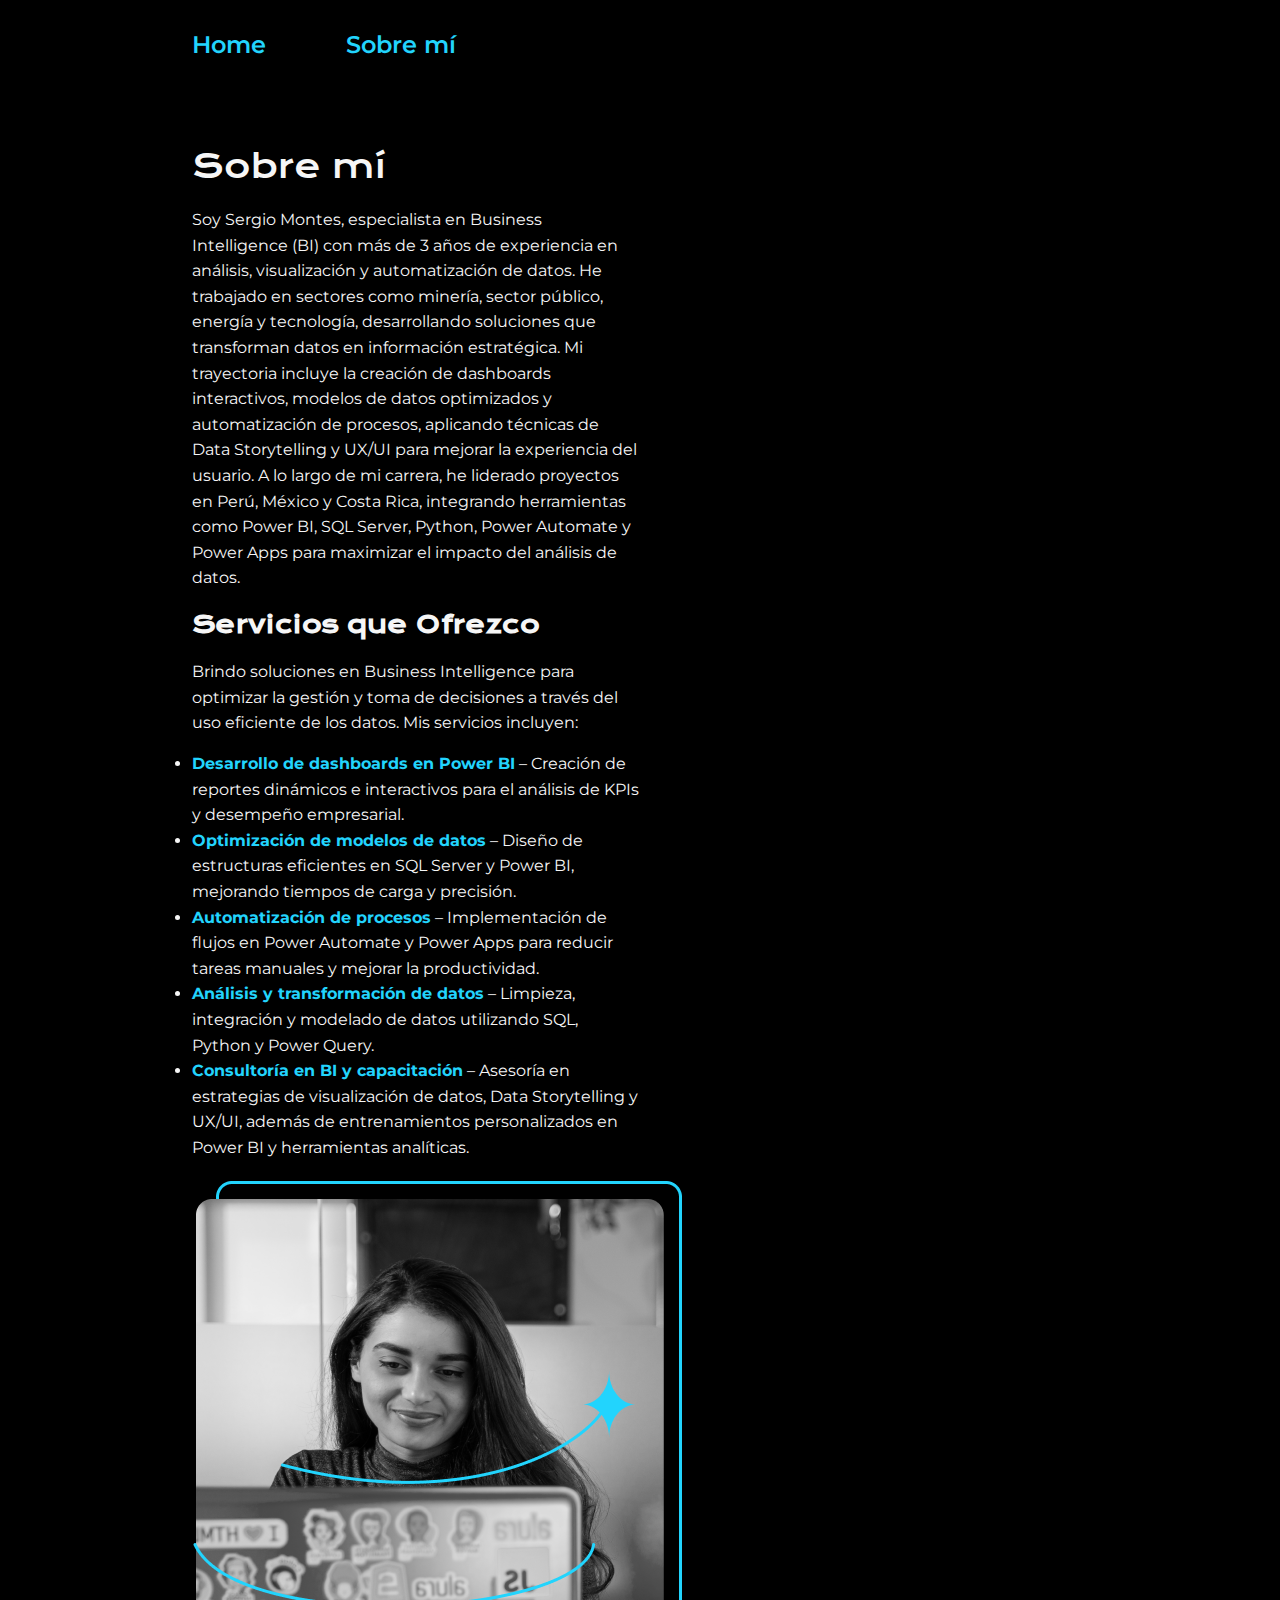
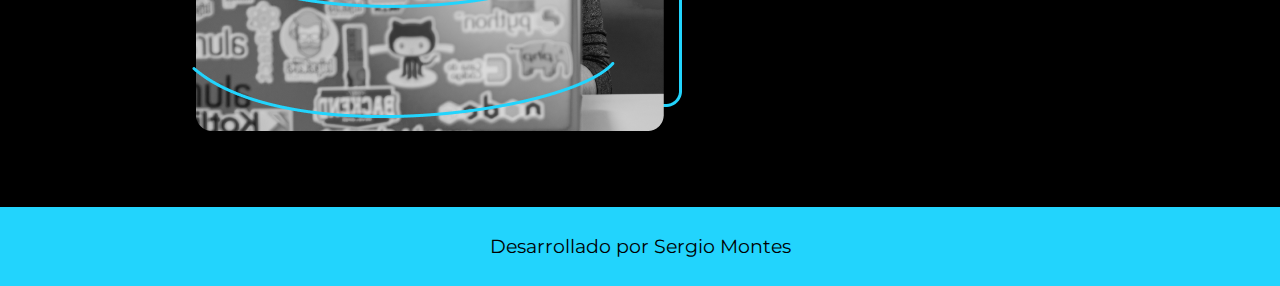
==== about.html @ aabba67d "Creando el Proyecto Portafolio" ====
<!DOCTYPE html>
<html lang="es">

<head>
    <meta charset="UTF-8">
    <meta name="viewport" content="width=device-width, initial-scale=1.0">
    <title>Sobre mí</title>
    <link rel="stylesheet" href="./styles/styleAbout.css"
</head>

<body>
    <header class="header">
        <nav class="header_menu">
            <a class="header_menu_link" href="index.html">Home</a>
            <a class="header_menu_link" href="about.html">Sobre mí</a>
        </nav>
    </header>
    <main class="presentacion">
        <section class="presentacion_contenido">
            <hi class="presentacion_contenido_primer_titulo">Sobre mí</hi>
            <p class="presentacion_contenido_texto">
                Soy Sergio Montes, especialista en Business Intelligence (BI) con más de 3 años de experiencia en
                análisis, visualización y automatización de datos. He trabajado en sectores como minería, sector
                público, energía y tecnología, desarrollando soluciones que transforman datos en información
                estratégica. Mi trayectoria incluye la creación de dashboards interactivos, modelos de datos optimizados
                y automatización de procesos, aplicando técnicas de Data Storytelling y UX/UI para mejorar la
                experiencia del usuario. A lo largo de mi carrera, he liderado proyectos en Perú, México y Costa Rica,
                integrando herramientas como Power BI, SQL Server, Python, Power Automate y Power Apps para maximizar el
                impacto del análisis de datos.
            </p>
            <h2 class="presentacion_contenido_segundo_titulo">
                Servicios que Ofrezco
            </h2>
            <p class="presentacion_contenido_texto">
                Brindo soluciones en Business Intelligence para optimizar la gestión y toma de decisiones a través del
                uso eficiente de los datos. Mis servicios incluyen:
            </p>
            <ul class="presentacion_contenido_servicios">
                <li><strong>Desarrollo de dashboards en Power BI</strong> – Creación de reportes dinámicos e
                    interactivos para el análisis de KPIs y desempeño empresarial.</li>
                <li><strong>Optimización de modelos de datos</strong> – Diseño de estructuras eficientes en SQL Server
                    y Power BI, mejorando tiempos de carga y precisión.</li>
                <li><strong>Automatización de procesos</strong> – Implementación de flujos en Power Automate y Power
                    Apps para reducir tareas manuales y mejorar la productividad.</li>
                <li><strong>Análisis y transformación de datos</strong> – Limpieza, integración y modelado de datos
                    utilizando SQL, Python y Power Query.</li>
                <li><strong>Consultoría en BI y capacitación</strong> – Asesoría en estrategias de visualización de
                    datos, Data Storytelling y UX/UI, además de entrenamientos personalizados en Power BI y herramientas
                    analíticas.</li>
            </ul>
        </section>
        <img src="AnaGarcia.png" alt="Imagen de Ana Garcia">
    </main>
    <footer class="footer">
        <p>Desarrollado por Sergio Montes</p>
    </footer>
</body>

</html>
---- styles/styleAbout.css ----
@import url('https://fonts.googleapis.com/css2?family=Krona+One&family=Montserrat:ital,wght@0,100..900;1,100..900&display=swap');

:root {
    --color-primario: #000000;
    --color-secundario: #F6F6F6;
    --color-terciario: #22D4FD;

    --fuente-montserrat: 'Montserrat' , sans serif;
    --fuente-krona: 'Krona One' , sans serif;
}

* {
    padding: 0;
    margin: 0;
    box-sizing: border-box;
}

body {
    background-color: var(--color-primario);
    color: var(--color-secundario);
    box-sizing: border-box;
    line-height: 1.6;
    /* height: 100vh; */
}

.header {
    padding: 2% 0% 0% 15%;
}

.header_menu {
    display: flex;
    gap: 80px;
    flex-wrap: wrap;
}

.header_menu_link {
    font-size: 1.5rem;
    color: var(--color-terciario);
    text-decoration: none;
    font-family: var(--fuente-montserrat);
    font-weight: 600;
}

.header_menu_link:hover {
    color: #007bff;
}

.presentacion_imagen {
    width: 50%;
}

h1 {
    font-weight: bold;
}

strong {
    color: var(--color-terciario)
}

.presentacion {
    display: flex;
    flex-wrap: wrap;
    align-items: center;
    justify-content: space-between;
    padding: 6% 15%;
    gap: 20px;
}

.presentacion_contenido_primer_titulo {
    font-size: 2rem;
    font-family: var(--fuente-krona);
}

.presentacion_contenido_segundo_titulo {
    font-size: 1.5rem;
    font-family: var(--fuente-krona);
}
.presentacion_contenido {
    width: 50%;
    display: flex;
    flex-direction: column;
    gap: 15px;
}

.presentacion_contenido_texto {
    font-size: 1rem;
    font-family: var(--fuente-montserrat);
}

.presentacion_contenido_servicios {
    font-size: 1rem;
    font-family: var(--fuente-montserrat);
}


.footer {
    background-color: var(--color-terciario);
    padding: 24px;
    color: var(--color-primario);
    text-align: center;
    font-size: 1.2rem;
    font-weight: bold;
    font-family: var(--fuente-montserrat);
    font-weight: 400;
}

@media (max-width: 1200px) {
    .header {
        padding: 10%;
    }

    .header_menu {
        display: flex;
        justify-content: center;
    }

    .presentacion {
        flex-direction: column-reverse;
        padding: 5%;
    }

    .presentacion_contenido {
        width: auto;
    }
}
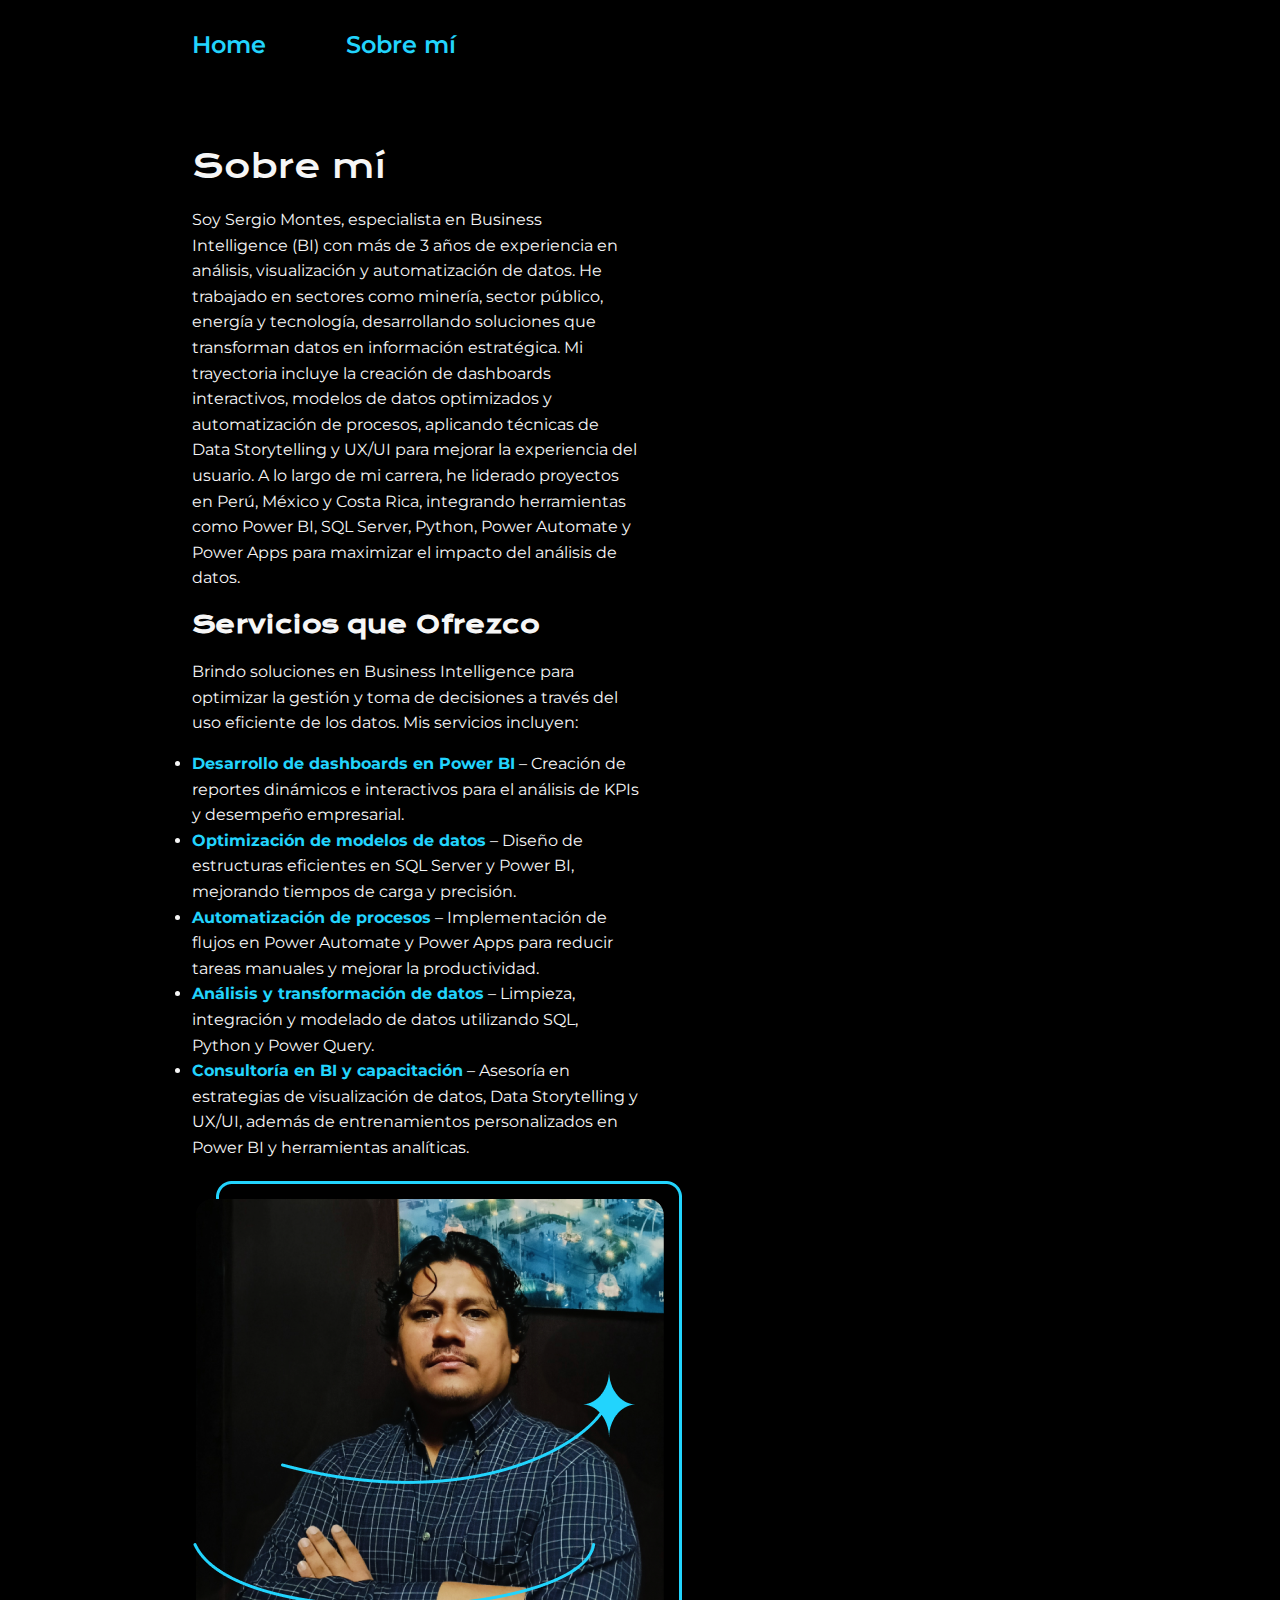
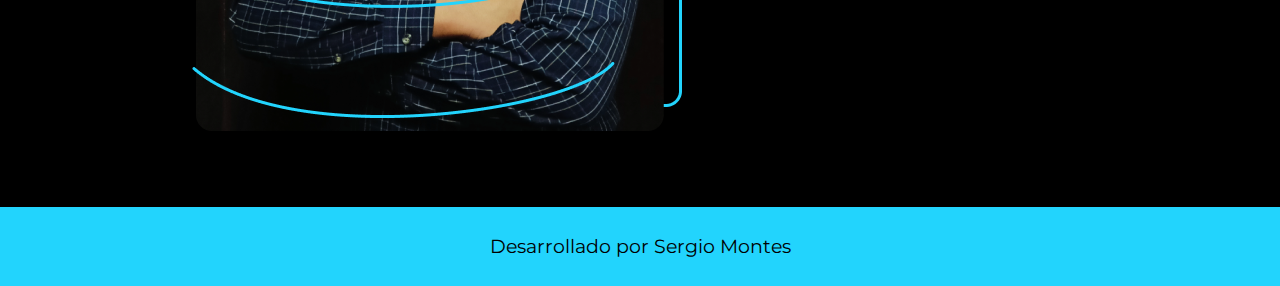
==== commit 6631a451: "Add files via upload" ====
--- a/about.html
+++ b/about.html
@@ -49,7 +49,7 @@
                     analíticas.</li>
             </ul>
         </section>
-        <img src="AnaGarcia.png" alt="Imagen de Ana Garcia">
+        <img src="SergioMontesDiseño.png" alt="Imagen de Ana Garcia">
     </main>
     <footer class="footer">
         <p>Desarrollado por Sergio Montes</p>
